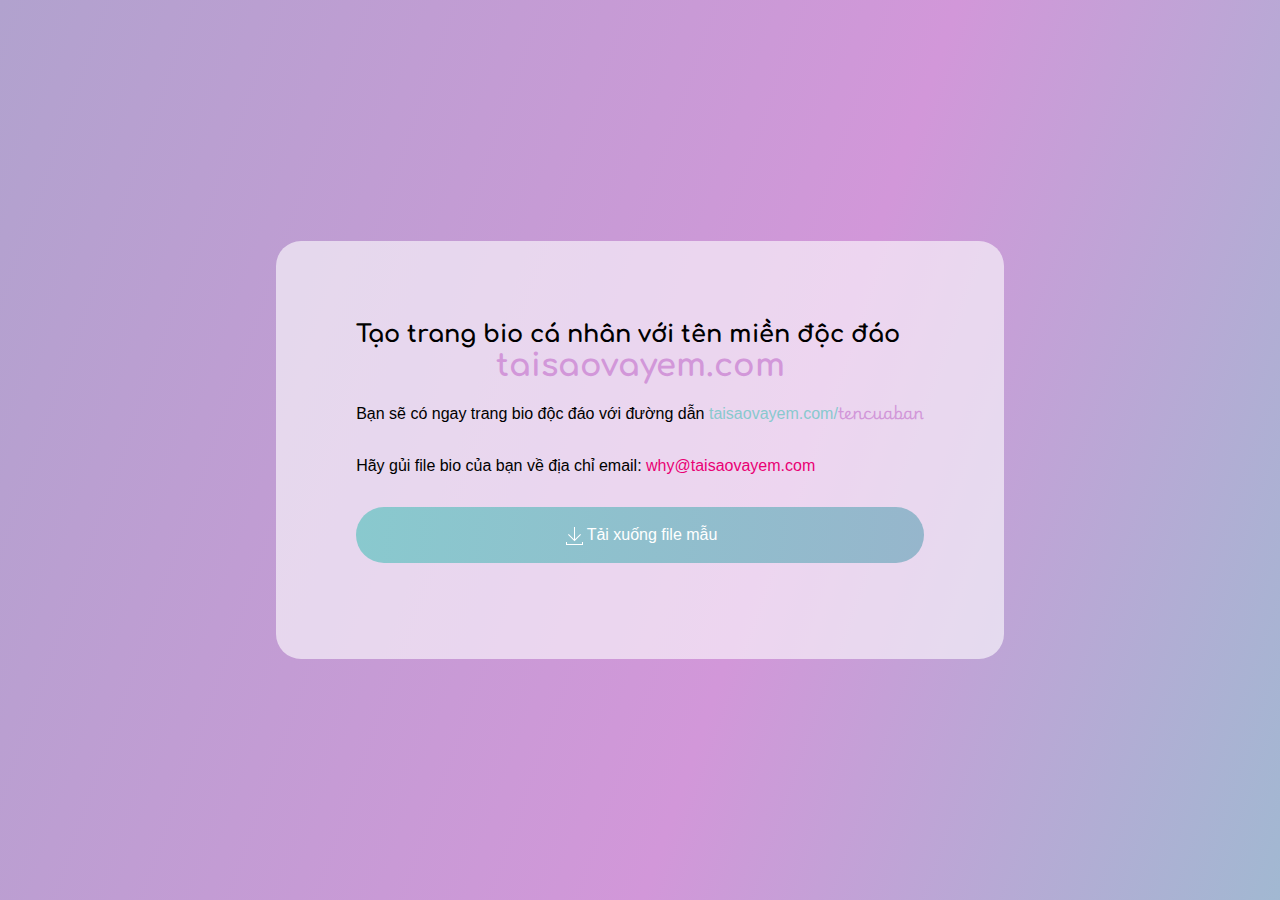
==== index.html @ bc6345c5 "feat: init" ====
<!DOCTYPE html>
<html lang="vi">
  <head>
    <meta charset="UTF-8" />
    <meta name="viewport" content="width=device-width, initial-scale=1.0" />
    <link
      rel="stylesheet"
      href="https://cdnjs.cloudflare.com/ajax/libs/animate.css/4.1.1/animate.min.css"
    />
    <link rel="preconnect" href="https://fonts.googleapis.com" />
    <link rel="preconnect" href="https://fonts.gstatic.com" crossorigin />
    <link
      href="https://fonts.googleapis.com/css2?family=Comfortaa:wght@300..700&family=Playwrite+IT+Moderna:wght@100..400&display=swap"
      rel="stylesheet"
    />
    <link
      rel="icon"
      href="https://tmthan.com/wp-content/uploads/2015/10/a1dd81ac594b7b9b2d8034901131164a.jpeg"
      sizes="192x192"
    />
    <link
      rel="apple-touch-icon"
      href="https://tmthan.com/wp-content/uploads/2015/10/a1dd81ac594b7b9b2d8034901131164a.jpeg"
    />
    <script src="https://cdn.jsdelivr.net/npm/wowjs@1.1.3/dist/wow.min.js"></script>
    <style>
      @keyframes background-transform {
        0% {
          background-position: left;
        }
        50% {
          background-position: right;
        }
        100% {
          background-position: left;
        }
      }
      * {
        margin: 0;
        padding: 0;
      }
      body {
        background: -webkit-linear-gradient(
          bottom right,
          #96b6cc,
          #89c9ce,
          #d297d9,
          #b1a2ce
        );
        background-size: 200%;
        animation: background-transform 30s infinite;
        overflow: hidden;
        font-family: "Montserrat", sans-serif;
      }
      .wrap {
        height: 100vh;
        width: 100vw;
        display: flex;
        justify-content: center;
        align-items: center;
      }
      .block {
        border-radius: 25px;
        background: #ffffff99;
        padding: 1rem;
      }

      @media screen and (min-width: 768px) {
        .block {
          padding: 5rem;
        }
      }
      .line {
        display: flex;
        align-items: center;
        gap: 1rem;
        padding-top: 0.5rem;
        padding-bottom: 0.5rem;
      }
      .icon-img {
        width: 2rem;
        height: 2rem;
        object-fit: cover;
        border-radius: 50%;
      }
      .icon {
        color: #d297d9;
        height: 2rem;
        width: 2rem;
      }
      .link {
        color: #e90074;
        text-decoration: none;
      }
      .comfortaa {
        font-family: "Comfortaa", sans-serif;
      }

      .playwrite-it-moderna {
        font-family: "Playwrite IT Moderna", cursive;
      }

      .text-center {
        text-align: center;
      }

      .button {
        border-radius: 50px;
        padding: 1rem;
        display: flex;
        align-items: center;
        justify-content: center;
        background: -webkit-linear-gradient(bottom right, #96b6cc, #89c9ce);
        background-color: #b1a2ce;
        color: white;
        text-decoration: none;
      }
      .paragraph {
        padding: 1rem 0;
      }

      .color-pink {
        color: #d297d9;
      }

      .h1 {
        font-size: 1.2rem;
      }

      .h2 {
        font-size: 0.8rem;
      }

      @media screen and (min-width: 768px) {
        .h1 {
          font-size: 2rem;
        }

        .h2 {
          font-size: 1.5rem;
        }
      }
    </style>
    <title>Bio</title>
  </head>
  <body>
    <div class="wrap">
      <div class="block">
        <h2 class="comfortaa h2">Tạo trang bio cá nhân với tên miền độc đáo</h2>
        <h1 class="comfortaa text-center color-pink h1">taisaovayem.com</h1>
        <p class="paragraph">
          Bạn sẽ có ngay trang bio độc đáo với đường dẫn
          <span style="color: #89c9ce">taisaovayem.com/</span
          ><span class="playwrite-it-moderna color-pink">tencuaban</span>
        </p>
        <p class="paragraph">
          Hãy gủi file bio của bạn về địa chỉ email:
          <a href="mailto:why@taisaovayem.com" class="link"
            >why@taisaovayem.com</a
          >
        </p>
        <p class="paragraph">
          <a class="button" href="demo.zip"
            ><svg
              xmlns="http://www.w3.org/2000/svg"
              width="24"
              height="24"
              viewBox="0 0 24 24"
            >
              <path
                fill="currentColor"
                d="M12 4v12.25L17.25 11l.75.66l-6.5 6.5l-6.5-6.5l.75-.66L11 16.25V4zM3 19h1v2h15v-2h1v3H3z"
              />
            </svg>
            <span>Tải xuống file mẫu</span>
          </a>
        </p>
      </div>
    </div>
  </body>
</html>
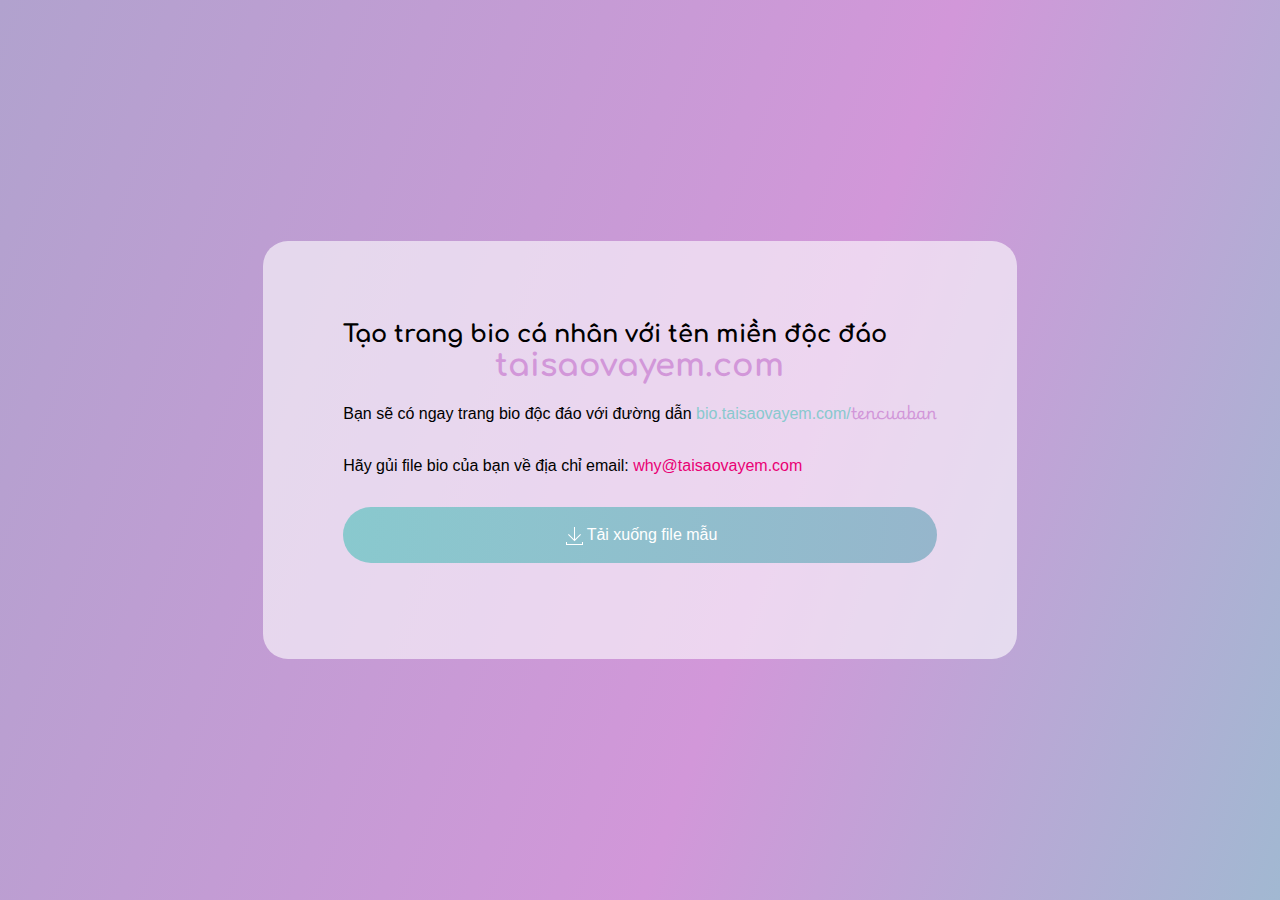
==== commit 6a3e2f74: "fix: update link" ====
--- a/index.html
+++ b/index.html
@@ -3,10 +3,6 @@
   <head>
     <meta charset="UTF-8" />
     <meta name="viewport" content="width=device-width, initial-scale=1.0" />
-    <link
-      rel="stylesheet"
-      href="https://cdnjs.cloudflare.com/ajax/libs/animate.css/4.1.1/animate.min.css"
-    />
     <link rel="preconnect" href="https://fonts.googleapis.com" />
     <link rel="preconnect" href="https://fonts.gstatic.com" crossorigin />
     <link
@@ -22,7 +18,6 @@
       rel="apple-touch-icon"
       href="https://tmthan.com/wp-content/uploads/2015/10/a1dd81ac594b7b9b2d8034901131164a.jpeg"
     />
-    <script src="https://cdn.jsdelivr.net/npm/wowjs@1.1.3/dist/wow.min.js"></script>
     <style>
       @keyframes background-transform {
         0% {
@@ -150,7 +145,7 @@
         <h1 class="comfortaa text-center color-pink h1">taisaovayem.com</h1>
         <p class="paragraph">
           Bạn sẽ có ngay trang bio độc đáo với đường dẫn
-          <span style="color: #89c9ce">taisaovayem.com/</span
+          <span style="color: #89c9ce">bio.taisaovayem.com/</span
           ><span class="playwrite-it-moderna color-pink">tencuaban</span>
         </p>
         <p class="paragraph">
